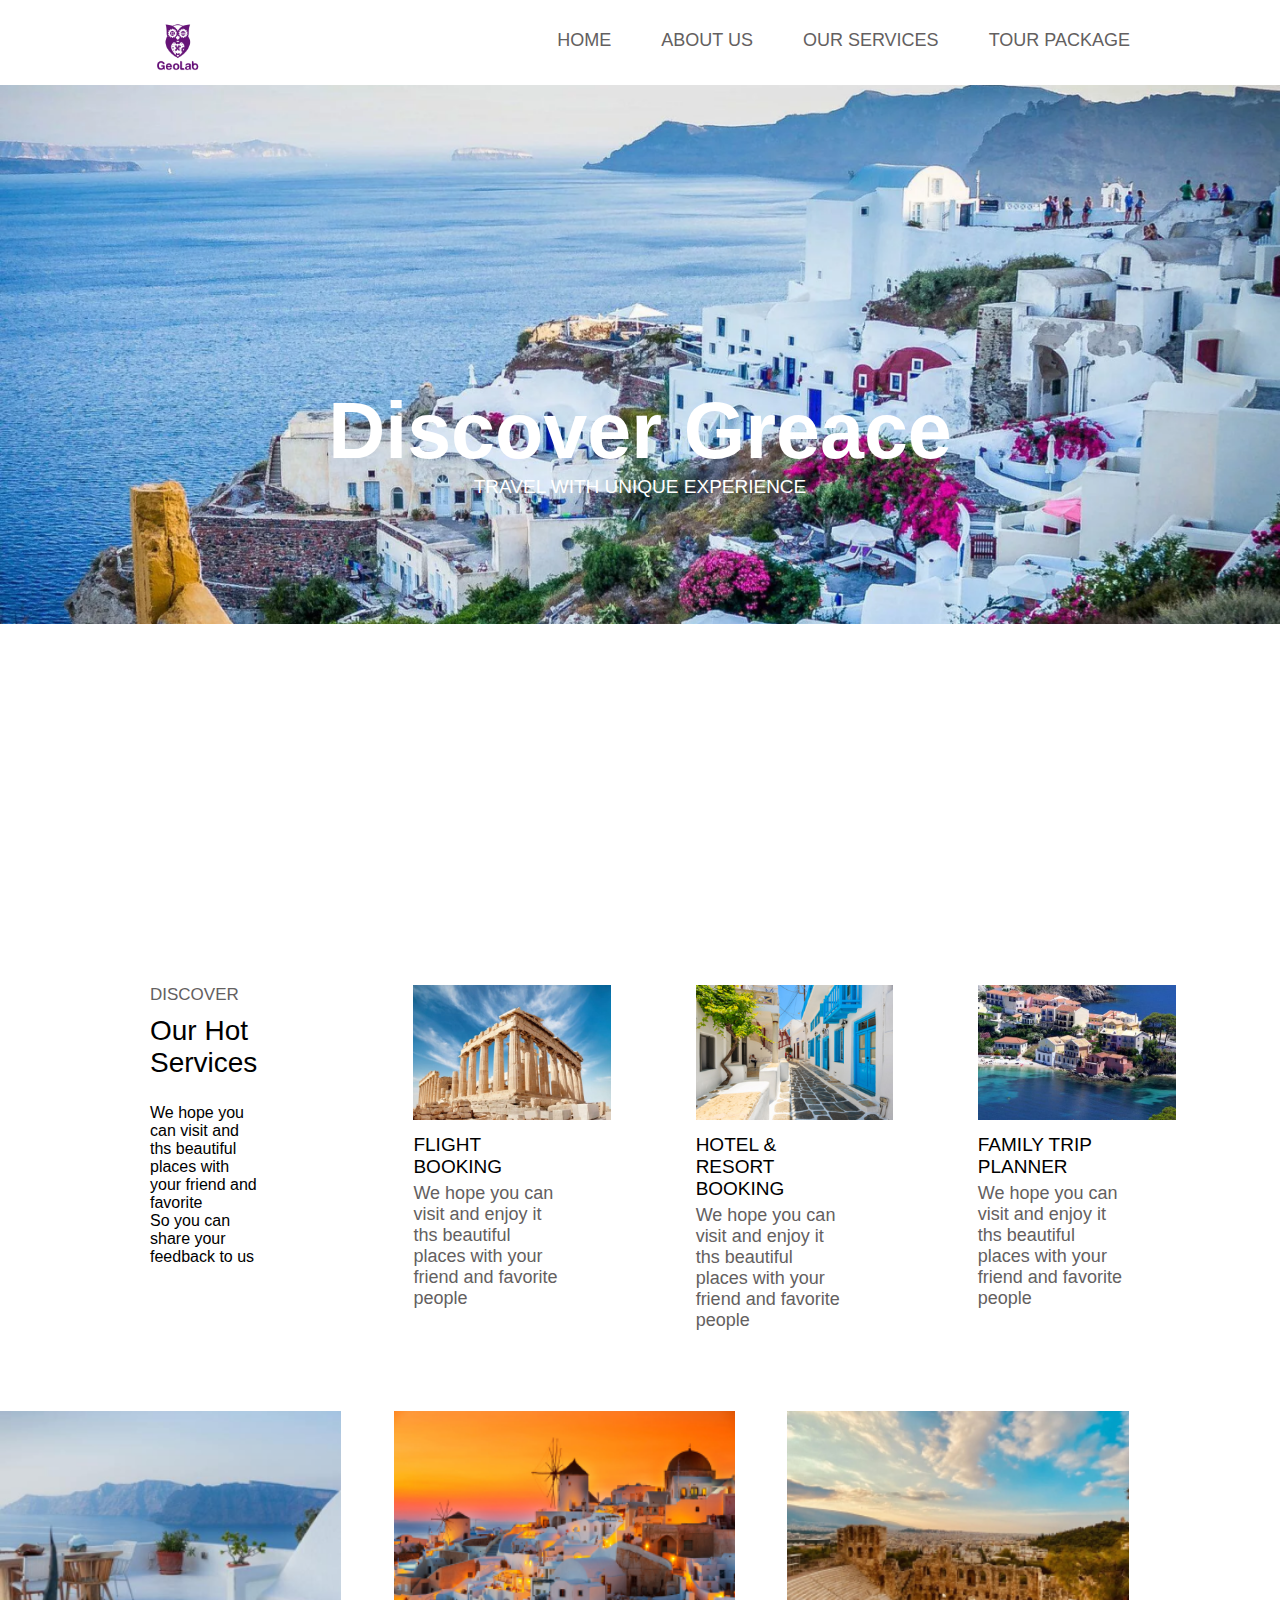
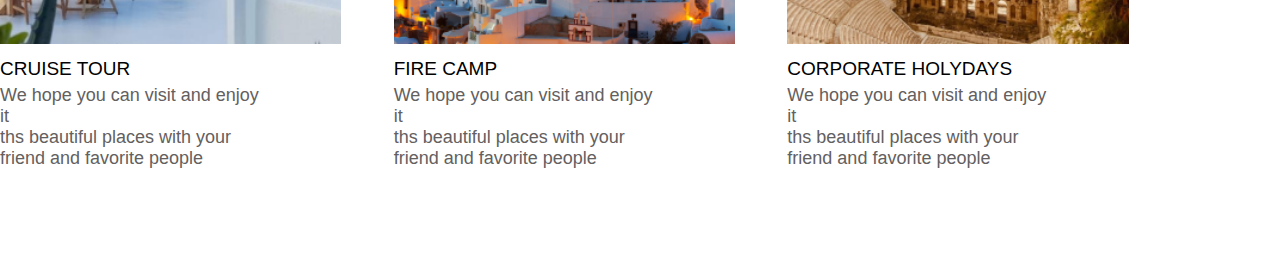
==== index.html @ f3b89f1a "shesworeba" ====
<!DOCTYPE html>
<html lang="en">
<head>
    <meta charset="UTF-8">
    <meta http-equiv="X-UA-Compatible" content="IE=edge">
    <meta name="viewport" content="width=device-width, initial-scale=1.0">
    <title>დავალება 9</title>
    <link rel="stylesheet" href="style.css">
</head>
<body>

    <nav>
        <img src="/img/geo.png" alt="">
        <ul>
            <li><a href=""> HOME</a></li>
            <li><a href=""> ABOUT US</a></li>
            <li><a href=""> OUR SERVICES</a></li>
            <li class="bolo"><a href=""> TOUR PACKAGE</a></li>
        </ul>
    </nav>
    <main>
        <div class="dg">
            <div class="dg-content">
                <h1>Discover Greace</h1>
                <p>TRAVEL WITH UNIQUE EXPERIENCE</p>
            </div>
        </div>

        <div class="services">
            <div class="seqcia-1">
                <div class="seqcia-content">
                    <h4>DISCOVER</h4>
                    <h3>Our Hot Services</h3>
                    <p>We hope you can visit and <br>
                        ths beautiful places with <br> 
                        your friend and favorite <br>
                        So you can share your <br>
                        feedback to us</p>
                </div>
                <div class="card-1">
                    <img class="services-img" src="/img/pirveli.png" alt="">
                    <h4 class="clard-h4">FLIGHT BOOKING</h4>
                    <p class="card-p">We hope you can visit and enjoy it <br>
                        ths beautiful places with your <br>
                        friend and favorite people</p>
                </div>
                <div class="card-2">
                    <img class="services-img" src="/img/meore.png" alt="">
                    <h4 class="clard-h4">HOTEL & RESORT BOOKING</h4>
                    <p class="card-p">We hope you can visit and enjoy it <br>
                        ths beautiful places with your <br>
                        friend and favorite people</p>
                </div>
                <div class="card-3">
                    <img class="services-img" src="/img/mesame.png" alt="">
                    <h4 class="clard-h4">FAMILY TRIP PLANNER</h4>
                    <p class="card-p">We hope you can visit and enjoy it <br>
                        ths beautiful places with your <br>
                        friend and favorite people</p>
                </div>
            </div>
            <div class="seqcia-2">
                <div class="card_1">
                    <img class="services-img" src="/img/meotxe.png" alt="">
                    <h4 class="clard-h4">CRUISE TOUR</h4>
                    <p class="card-p">We hope you can visit and enjoy it <br>
                        ths beautiful places with your <br>
                        friend and favorite people</p>
                </div>
                <div class="card_2">
                    <img class="services-img" src="/img/mexute.png" alt="">
                    <h4 class="clard-h4">FIRE CAMP</h4>
                    <p class="card-p">We hope you can visit and enjoy it <br>
                        ths beautiful places with your <br>
                        friend and favorite people</p>
                </div>
                <div class="card_3">
                    <img class="services-img" src="/img/meeqvse.png" alt="">
                    <h4 class="clard-h4">CORPORATE HOLYDAYS</h4>
                    <p class="card-p">We hope you can visit and enjoy it <br>
                        ths beautiful places with your <br>
                        friend and favorite people</p>
                </div>
            </div>
        </div>
        
    </main>

</body>
</html>
---- style.css ----
*{
    box-sizing: border-box;
    margin: 0px;
    padding: 0px;
    font-family: Arial, Helvetica, sans-serif;
}
nav{
    display: flex;
    justify-content: space-between;
}
nav ul{
    display: flex;
    list-style: none;
    margin-top: 30px;
}
nav ul li{
    margin-left: 50px;
    font-size: 18px;
}
.bolo{
    margin-right: 150px;
}
nav img{
    width: auto;
    height:55px;
    margin-top: 20px;
    margin-bottom: 10px;
    margin-left: 150px;
}
nav ul li a{
    text-decoration: none;
    color: rgba(99, 96, 96, 1);

}
.dg{
    background: url(/img/dg.png);
    background-repeat: no-repeat;
    background-size: contain;
    height: 100vh;
}
.dg-content h1{
    color: white;
    text-align: center;
    font-family: Helvetica;
font-size: 79px;
font-weight: 700;
line-height: 91px;
margin-top: 300px;
}
.dg-content p{
    color: white;
    text-align: center;
    font-family: Helvetica;
font-size: 19px;
font-weight: 400;
line-height: 22px;
}
.dg-content{
    display: flex;
    flex-direction: column;
    justify-content: center;
    align-items:center;
}

.seqcia-1{
    margin-right: 150px;
    margin-left: 150px;
    display: flex;
}
.seqcia-content{
    margin-right: 150px;
}
.seqcia-content h4{
   color: rgba(99, 96, 96, 1);
   font-family: Helvetica;
font-size: 17px;
font-weight: 400;
line-height: 20px;
margin-bottom: 10px;
}
.seqcia-content h3{
    font-family: Helvetica;
font-size: 28px;
font-weight: 400;
line-height: 32px;
margin-bottom:25px;
}
.card-1,.card-2{
margin-right: 130px;
}
.card_1,.card_2{
    margin-right: 131px;
}
.services-img{
    width: 130%;
}
.seqcia-2{
    display: flex;
    justify-content: flex-end;
    margin-right: 230px;
    margin-top: 80px;
    margin-bottom: 100px;
}
.clard-h4{
    margin-top: 10px;
    margin-bottom: 5px;
    font-family: Helvetica;
font-size: 19px;
font-weight: 400;
line-height: 22px;
}
.card-p{
    color: rgba(99, 96, 96, 1);
    font-family: Helvetica;
font-size: 18px;
font-weight: 400;
line-height: 21px;
}
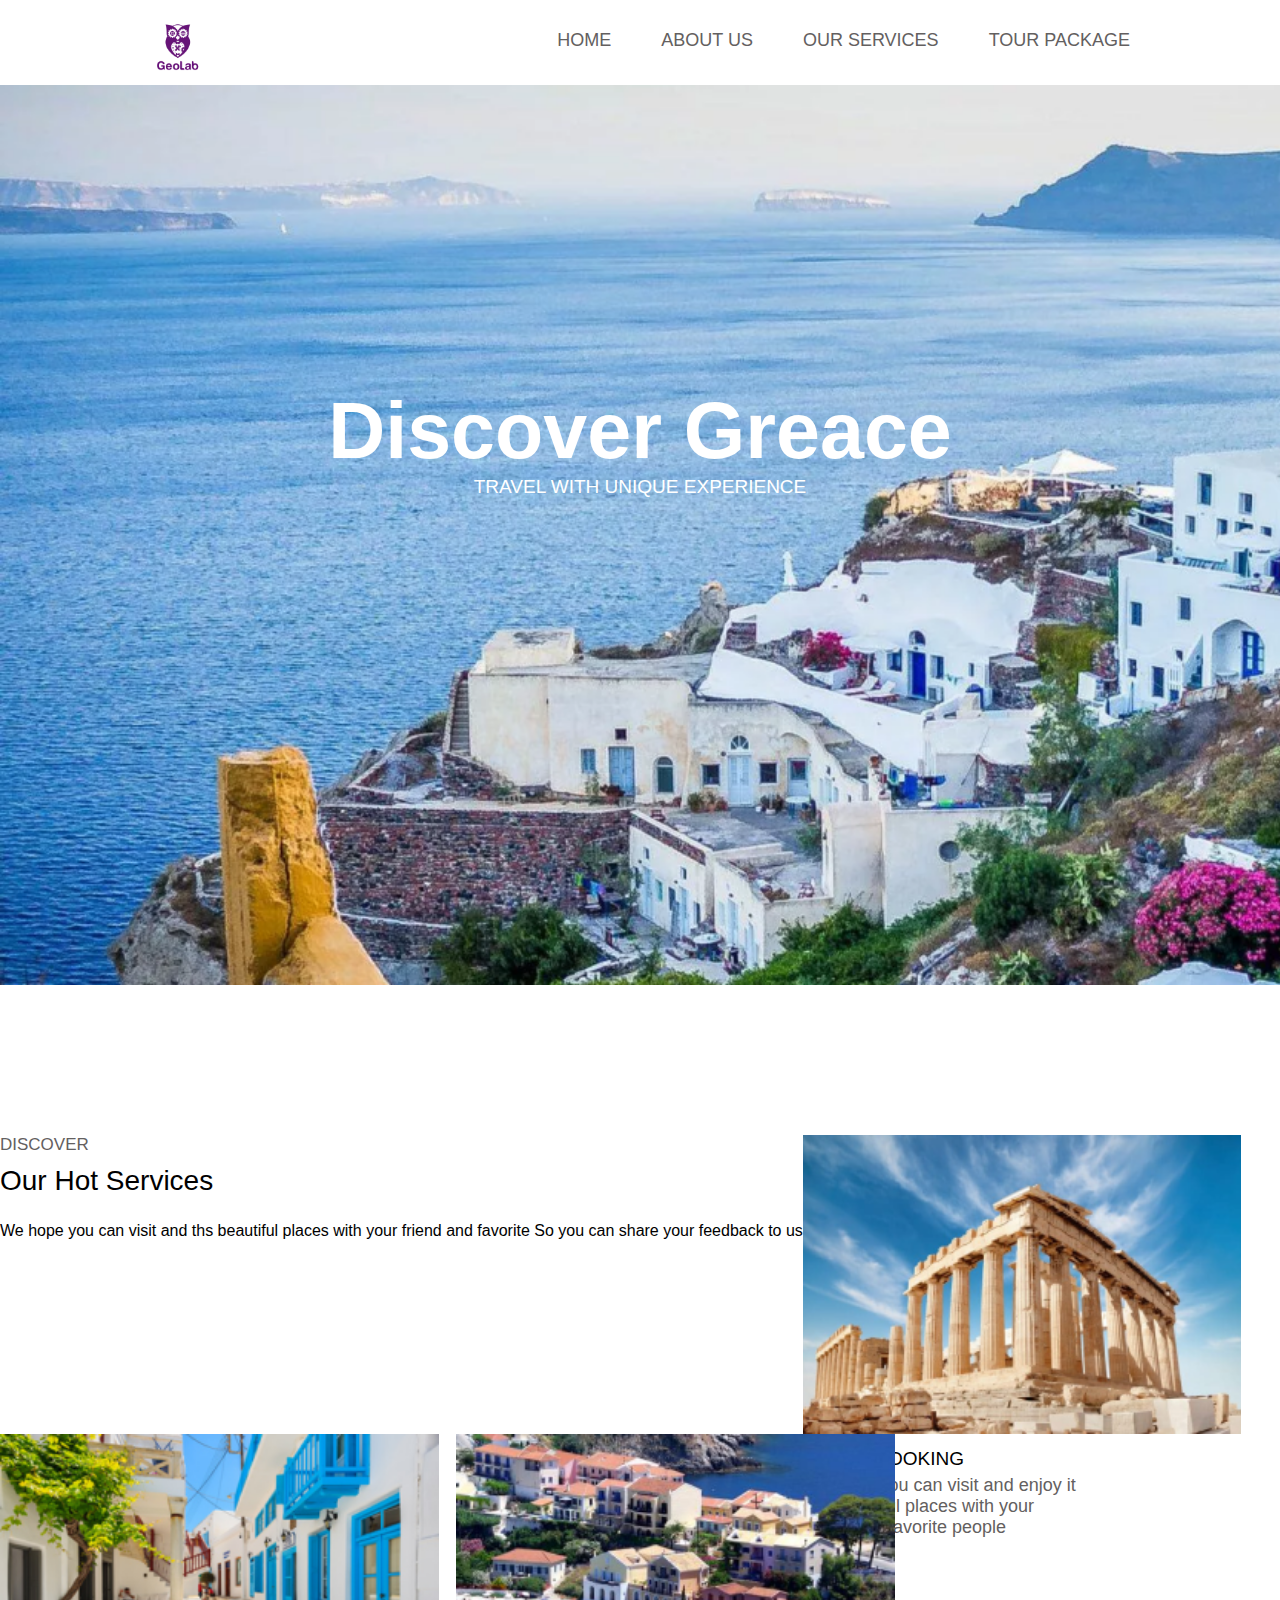
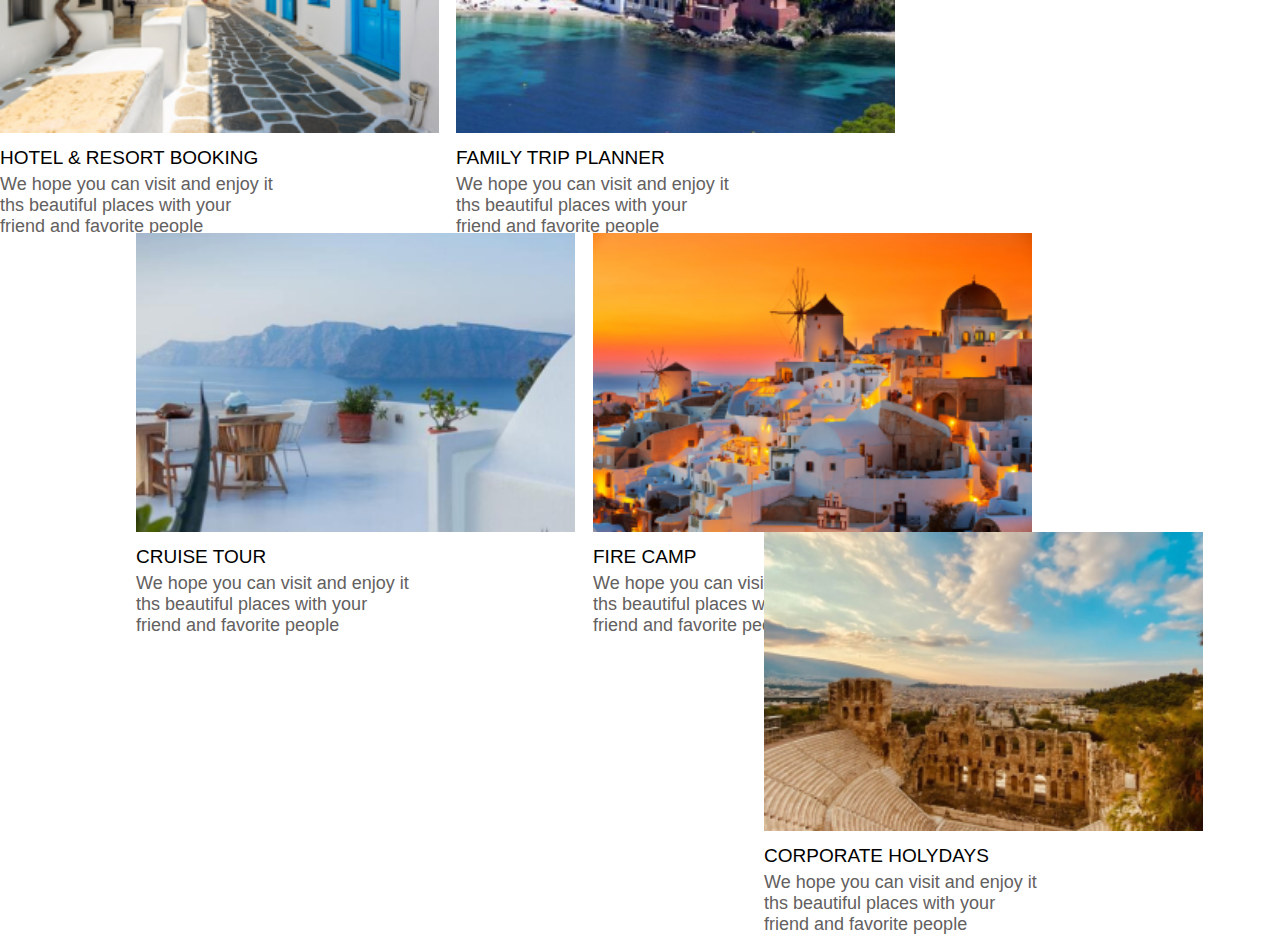
==== commit 12faa695: "a" ====
--- a/index.html
+++ b/index.html
@@ -5,17 +5,19 @@
     <meta http-equiv="X-UA-Compatible" content="IE=edge">
     <meta name="viewport" content="width=device-width, initial-scale=1.0">
     <title>დავალება 9</title>
+    <link rel="stylesheet" href="https://cdnjs.cloudflare.com/ajax/libs/font-awesome/6.4.0/css/all.min.css" integrity="sha512-iecdLmaskl7CVkqkXNQ/ZH/XLlvWZOJyj7Yy7tcenmpD1ypASozpmT/E0iPtmFIB46ZmdtAc9eNBvH0H/ZpiBw==" crossorigin="anonymous" referrerpolicy="no-referrer" />
     <link rel="stylesheet" href="style.css">
 </head>
 <body>
 
     <nav>
-        <img src="/img/geo.png" alt="">
+        <img src="img/geo.png" alt="">
         <ul>
             <li><a href=""> HOME</a></li>
             <li><a href=""> ABOUT US</a></li>
             <li><a href=""> OUR SERVICES</a></li>
             <li class="bolo"><a href=""> TOUR PACKAGE</a></li>
+            <i class="fa-solid fa-bars burger"></i>
         </ul>
     </nav>
     <main>
@@ -31,28 +33,28 @@
                 <div class="seqcia-content">
                     <h4>DISCOVER</h4>
                     <h3>Our Hot Services</h3>
-                    <p>We hope you can visit and <br>
-                        ths beautiful places with <br> 
-                        your friend and favorite <br>
-                        So you can share your <br>
+                    <p>We hope you can visit and 
+                        ths beautiful places with 
+                        your friend and favorite 
+                        So you can share your 
                         feedback to us</p>
                 </div>
                 <div class="card-1">
-                    <img class="services-img" src="/img/pirveli.png" alt="">
+                    <img class="services-img" src="img/pirveli.png" alt="">
                     <h4 class="clard-h4">FLIGHT BOOKING</h4>
                     <p class="card-p">We hope you can visit and enjoy it <br>
                         ths beautiful places with your <br>
                         friend and favorite people</p>
                 </div>
                 <div class="card-2">
-                    <img class="services-img" src="/img/meore.png" alt="">
+                    <img class="services-img" src="img/meore.png" alt="">
                     <h4 class="clard-h4">HOTEL & RESORT BOOKING</h4>
                     <p class="card-p">We hope you can visit and enjoy it <br>
                         ths beautiful places with your <br>
                         friend and favorite people</p>
                 </div>
                 <div class="card-3">
-                    <img class="services-img" src="/img/mesame.png" alt="">
+                    <img class="services-img" src="img/mesame.png" alt="">
                     <h4 class="clard-h4">FAMILY TRIP PLANNER</h4>
                     <p class="card-p">We hope you can visit and enjoy it <br>
                         ths beautiful places with your <br>
@@ -61,21 +63,21 @@
             </div>
             <div class="seqcia-2">
                 <div class="card_1">
-                    <img class="services-img" src="/img/meotxe.png" alt="">
+                    <img class="services-img" src="img/meotxe.png" alt="">
                     <h4 class="clard-h4">CRUISE TOUR</h4>
                     <p class="card-p">We hope you can visit and enjoy it <br>
                         ths beautiful places with your <br>
                         friend and favorite people</p>
                 </div>
                 <div class="card_2">
-                    <img class="services-img" src="/img/mexute.png" alt="">
+                    <img class="services-img" src="img/mexute.png" alt="">
                     <h4 class="clard-h4">FIRE CAMP</h4>
                     <p class="card-p">We hope you can visit and enjoy it <br>
                         ths beautiful places with your <br>
                         friend and favorite people</p>
                 </div>
                 <div class="card_3">
-                    <img class="services-img" src="/img/meeqvse.png" alt="">
+                    <img class="services-img" src="img/meeqvse.png" alt="">
                     <h4 class="clard-h4">CORPORATE HOLYDAYS</h4>
                     <p class="card-p">We hope you can visit and enjoy it <br>
                         ths beautiful places with your <br>
--- a/style.css
+++ b/style.css
@@ -12,6 +12,11 @@
     display: flex;
     list-style: none;
     margin-top: 30px;
+}
+.burger{
+    font-size: 25px;
+    display: none;
+
 }
 nav ul li{
     margin-left: 50px;
@@ -33,9 +38,9 @@
 
 }
 .dg{
-    background: url(/img/dg.png);
+    background: url(img/dg.png);
     background-repeat: no-repeat;
-    background-size: contain;
+    background-size:cover;
     height: 100vh;
 }
 .dg-content h1{
@@ -63,9 +68,11 @@
 }
 
 .seqcia-1{
-    margin-right: 150px;
+    margin-right: 230px;
     margin-left: 150px;
     display: flex;
+    margin-top: 150px;
+    margin-bottom: 120px;
 }
 .seqcia-content{
     margin-right: 150px;
@@ -86,13 +93,14 @@
 margin-bottom:25px;
 }
 .card-1,.card-2{
-margin-right: 130px;
+margin-right: 170px;
 }
 .card_1,.card_2{
-    margin-right: 131px;
+    margin-right: 171px;
 }
 .services-img{
-    width: 130%;
+    min-width:100%;
+    min-height: 100%;
 }
 .seqcia-2{
     display: flex;
@@ -115,4 +123,73 @@
 font-size: 18px;
 font-weight: 400;
 line-height: 21px;
+}
+@media (max-width:1680px){
+    .seqcia-1{
+        margin-left: 0px;
+        margin-right: 0px;
+    }
+    .seqcia-content{
+        margin-right: 0px;
+    }
+}
+@media (max-width:1490px){
+    .seqcia-1{
+        flex-wrap: wrap;
+        margin-bottom: 100px;
+    }
+    .seqcia-2{
+        flex-wrap: wrap;
+        margin-bottom: 100px;
+    }
+}
+@media (max-width:1024px){
+    .seqcia-1{
+        margin-left: 0px;
+        margin-right: 0px;
+        margin-bottom: 0px;
+       flex-direction: column;
+       flex-wrap: nowrap;
+    }
+    .seqcia-2{
+        flex-direction: column;
+        justify-content: center;
+        margin-right: 0px;
+        margin-left: 0px;
+        flex-wrap: nowrap;
+        margin-bottom: 0px;
+    }
+    .services-img{
+        width: 70%;
+    }
+    .card-1,.card-2{
+        margin-right: 0px;
+        }
+        .card_1,.card_2,.card_3{
+            margin-right: 0px;
+        }
+        .seqcia-content{
+            margin-right: 0px;
+            text-align: center;
+        }
+        .clard-h4{
+            text-align: center;
+        }
+        .card-p{
+            text-align: center;
+            margin-bottom: 20px;
+        }
+}
+@media (max-width:860px){
+    nav ul li{
+        display: block;
+        display: none;
+    }
+    .bolo{
+        margin-right: 0px;
+    }
+    .burger{
+        display: flex;
+        margin-right: 50px;
+    }
 }